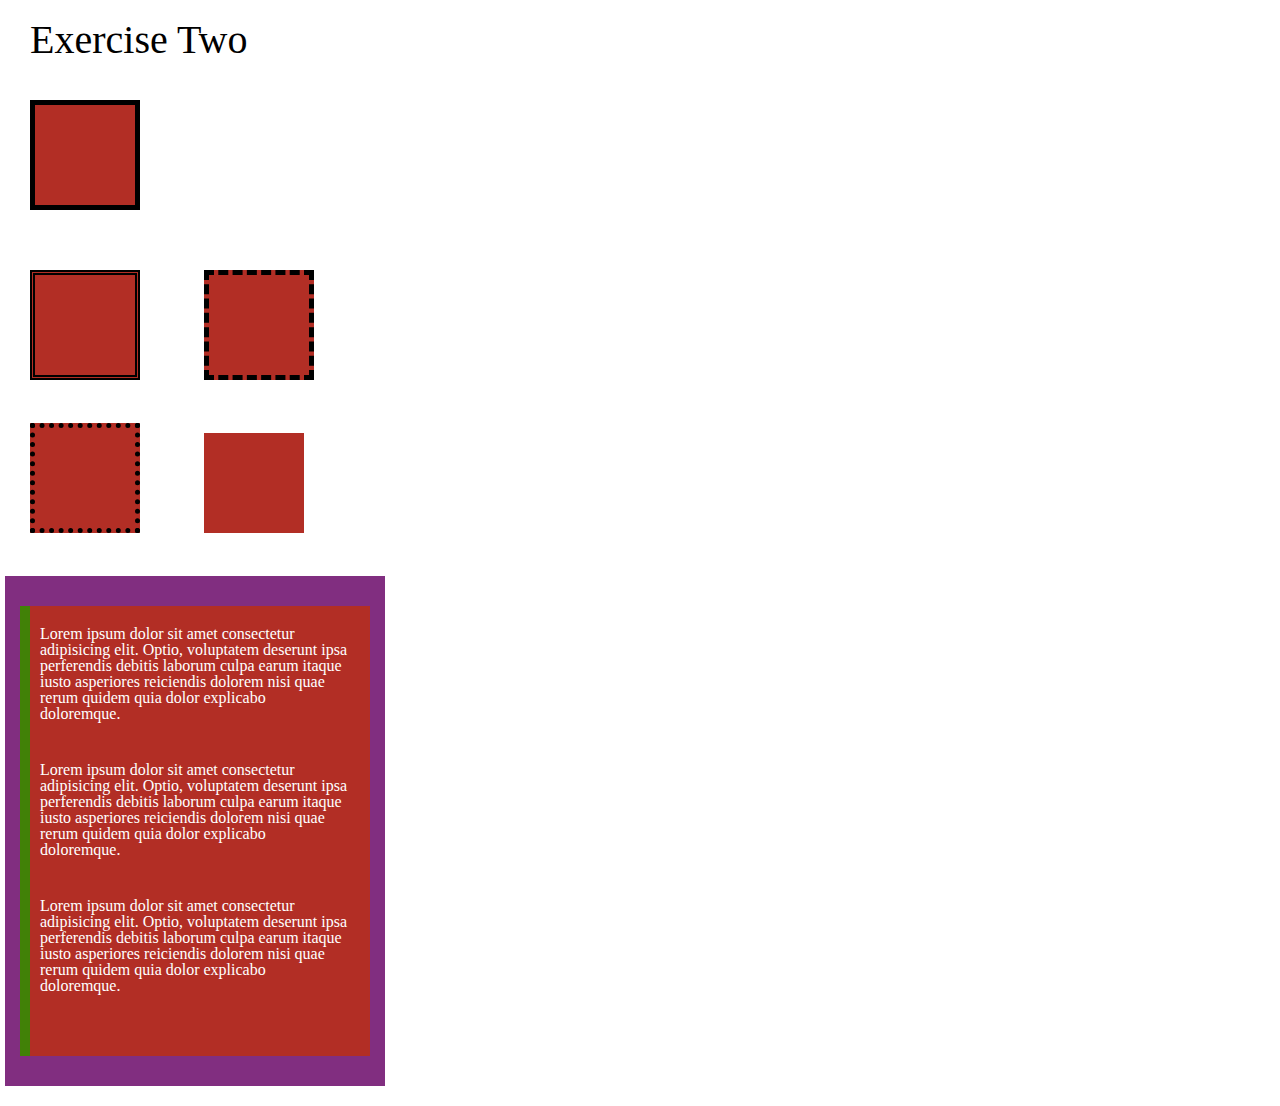
==== block-BHaaaq/index.html @ cd6a0613 "assignment 2" ====
<!DOCTYPE html>
<html lang="en">
<head>
    <meta charset="UTF-8">
    <meta name="viewport" content="width=device-width, initial-scale=1.0">
    <title>Box assignment 2</title>
    <link rel="stylesheet" href="assets/stylesheet/style.css">
</head>
<body>
    <main>
        <section>
            <h1>Exercise Two</h1>
            <div class="box1"></div>
            <span class="box2"></span>
            <span class="box3"></span>
        </section> 
        <section>
         <span class="box4"></span>
         <span class="box5"></span>
        </section>
        <section>
            <div class="box6">
                <p>Lorem ipsum dolor sit amet consectetur adipisicing elit. Optio, voluptatem deserunt ipsa perferendis debitis laborum culpa earum itaque iusto asperiores reiciendis dolorem nisi quae rerum quidem quia dolor explicabo doloremque.</p>
                <p>Lorem ipsum dolor sit amet consectetur adipisicing elit. Optio, voluptatem deserunt ipsa perferendis debitis laborum culpa earum itaque iusto asperiores reiciendis dolorem nisi quae rerum quidem quia dolor explicabo doloremque.</p>
                <p>Lorem ipsum dolor sit amet consectetur adipisicing elit. Optio, voluptatem deserunt ipsa perferendis debitis laborum culpa earum itaque iusto asperiores reiciendis dolorem nisi quae rerum quidem quia dolor explicabo doloremque.</p>
            </div>
        </section>
    </main>
</body>
</html>
---- block-BHaaaq/assets/stylesheet/style.css ----
/* http://meyerweb.com/eric/tools/css/reset/ 
   v2.0 | 20110126
   License: none (public domain)
*/

html, body, div, span, applet, object, iframe,
h1, h2, h3, h4, h5, h6, p, blockquote, pre,
a, abbr, acronym, address, big, cite, code,
del, dfn, em, img, ins, kbd, q, s, samp,
small, strike, strong, sub, sup, tt, var,
b, u, i, center,
dl, dt, dd, ol, ul, li,
fieldset, form, label, legend,
table, caption, tbody, tfoot, thead, tr, th, td,
article, aside, canvas, details, embed, 
figure, figcaption, footer, header, hgroup, 
menu, nav, output, ruby, section, summary,
time, mark, audio, video {
	margin: 0;
	padding: 0;
	border: 0;
	font-size: 100%;
	font: inherit;
	vertical-align: baseline;
}
/* HTML5 display-role reset for older browsers */
article, aside, details, figcaption, figure, 
footer, header, hgroup, menu, nav, section {
	display: block;
}
body {
	line-height: 1;
}
ol, ul {
	list-style: none;
}
blockquote, q {
	quotes: none;
}
blockquote:before, blockquote:after,
q:before, q:after {
	content: '';
	content: none;
}
table {
	border-collapse: collapse;
	border-spacing: 0;
}
h1 {
    font-size: 40px;
    margin: 20px 30px;
}
.box1{
    width: 100px;
    height: 100px;
    background-color: rgb(178,46,37);
    border: 5px solid black;
    margin: 40px 30px;
}
.box2{
    width: 100px;
    height: 100px;
    background-color: rgb(178,46,37);
    border: 5px double black;
    display: inline-block;
    margin: 20px 30px;
}
.box3{
    width: 100px;
    height: 100px;
    background-color: rgb(178,46,37);
    border: 5px dashed black;
    display: inline-block;
    margin: 20px 30px;
}
.box4{
    width: 100px;
    height: 100px;
    background-color: rgb(178,46,37);
    border: 5px dotted black;
    display: inline-block;
    margin: 20px 30px;
}
.box5{
    width: 100px;
    height: 100px;
    background-color: rgb(178,46,37);
    display: inline-block;
    margin: 20px 30px;
}
.box6{
    width: 350px;
    height: 450px;
    background-color: rgb(178,46,37);
    margin: 20px 5px;
    border-top: 30px solid rgb(129,46,128);
    border-right: 15px solid rgb(129,46,128);
    border-bottom: 30px solid rgb(129,46,128);
    border-left: 15px solid rgb(129,46,128);
    box-shadow:inset 0 10px 0 rgb(36,74,251);
    box-shadow:inset 10px 0 0 rgb(65,129,7);
}
p{
    padding: 20px;
    color: white;
}
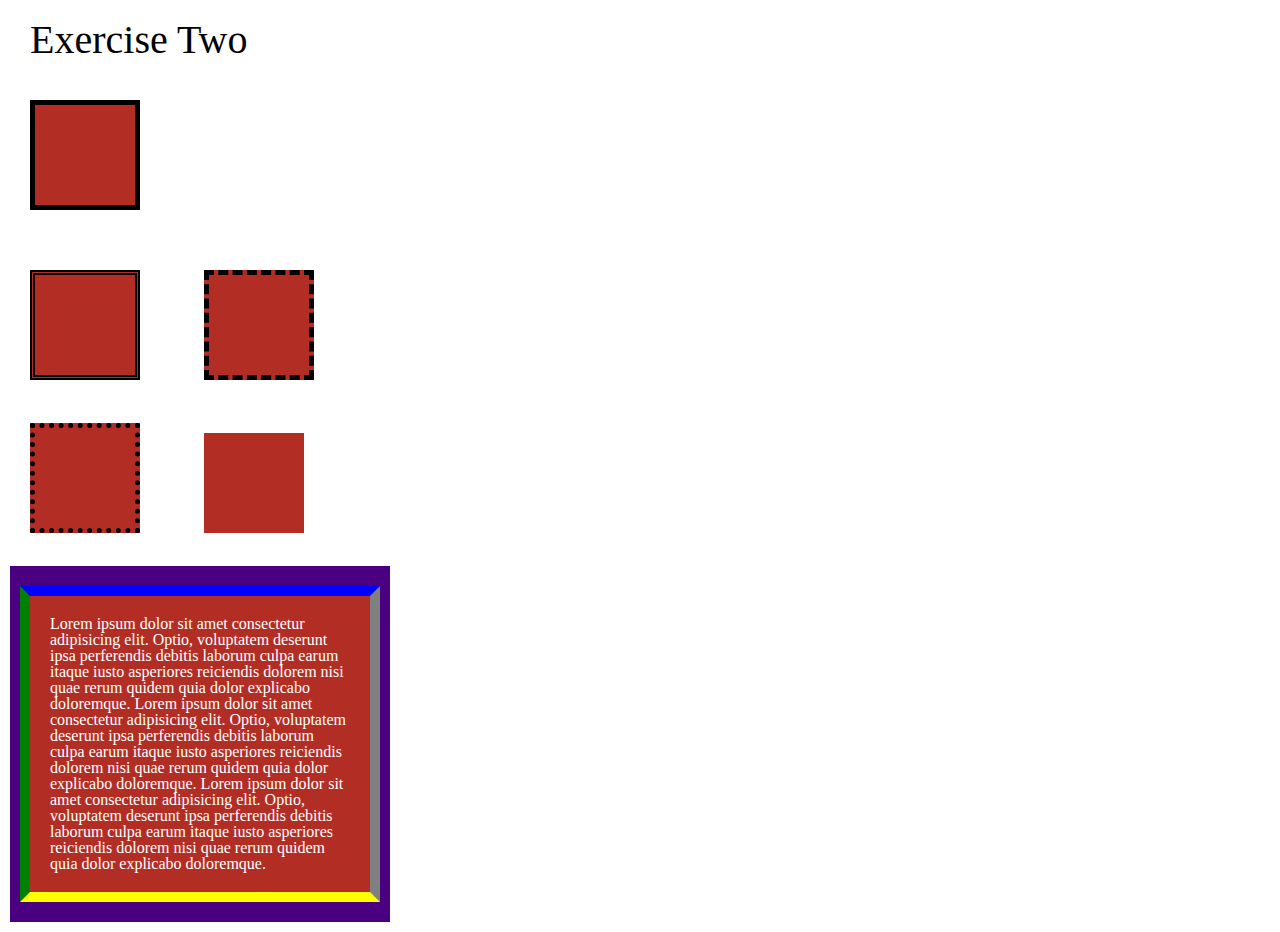
==== commit 978362bc: "updates" ====
--- a/block-BHaaaq/index.html
+++ b/block-BHaaaq/index.html
@@ -8,8 +8,10 @@
 </head>
 <body>
     <main>
+        <header>
+            <h1>Exercise Two</h1>
+        </header>
         <section>
-            <h1>Exercise Two</h1>
             <div class="box1"></div>
             <span class="box2"></span>
             <span class="box3"></span>
@@ -20,9 +22,11 @@
         </section>
         <section>
             <div class="box6">
-                <p>Lorem ipsum dolor sit amet consectetur adipisicing elit. Optio, voluptatem deserunt ipsa perferendis debitis laborum culpa earum itaque iusto asperiores reiciendis dolorem nisi quae rerum quidem quia dolor explicabo doloremque.</p>
-                <p>Lorem ipsum dolor sit amet consectetur adipisicing elit. Optio, voluptatem deserunt ipsa perferendis debitis laborum culpa earum itaque iusto asperiores reiciendis dolorem nisi quae rerum quidem quia dolor explicabo doloremque.</p>
-                <p>Lorem ipsum dolor sit amet consectetur adipisicing elit. Optio, voluptatem deserunt ipsa perferendis debitis laborum culpa earum itaque iusto asperiores reiciendis dolorem nisi quae rerum quidem quia dolor explicabo doloremque.</p>
+                <p>
+                    Lorem ipsum dolor sit amet consectetur adipisicing elit. Optio, voluptatem deserunt ipsa perferendis debitis laborum culpa earum itaque iusto asperiores reiciendis dolorem nisi quae rerum quidem quia dolor explicabo doloremque.
+                    Lorem ipsum dolor sit amet consectetur adipisicing elit. Optio, voluptatem deserunt ipsa perferendis debitis laborum culpa earum itaque iusto asperiores reiciendis dolorem nisi quae rerum quidem quia dolor explicabo doloremque.
+                    Lorem ipsum dolor sit amet consectetur adipisicing elit. Optio, voluptatem deserunt ipsa perferendis debitis laborum culpa earum itaque iusto asperiores reiciendis dolorem nisi quae rerum quidem quia dolor explicabo doloremque.
+                </p>
             </div>
         </section>
     </main>
--- a/block-BHaaaq/assets/stylesheet/style.css
+++ b/block-BHaaaq/assets/stylesheet/style.css
@@ -89,18 +89,18 @@
     margin: 20px 30px;
 }
 .box6{
-    width: 350px;
-    height: 450px;
-    background-color: rgb(178,46,37);
-    margin: 20px 5px;
-    border-top: 30px solid rgb(129,46,128);
-    border-right: 15px solid rgb(129,46,128);
-    border-bottom: 30px solid rgb(129,46,128);
-    border-left: 15px solid rgb(129,46,128);
-    box-shadow:inset 0 10px 0 rgb(36,74,251);
-    box-shadow:inset 10px 0 0 rgb(65,129,7);
+    background-color: indigo;
+    padding: 20px 10px;
+    display: inline-block;
+    margin: 10px;
 }
 p{
     padding: 20px;
     color: white;
-}+    background-color: rgb(178,46,37);
+    width: 300px;
+    border-top: 10px solid blue;
+    border-right: 10px solid gray;
+    border-bottom: 10px solid yellow;
+    border-left: 10px solid green;
+}
